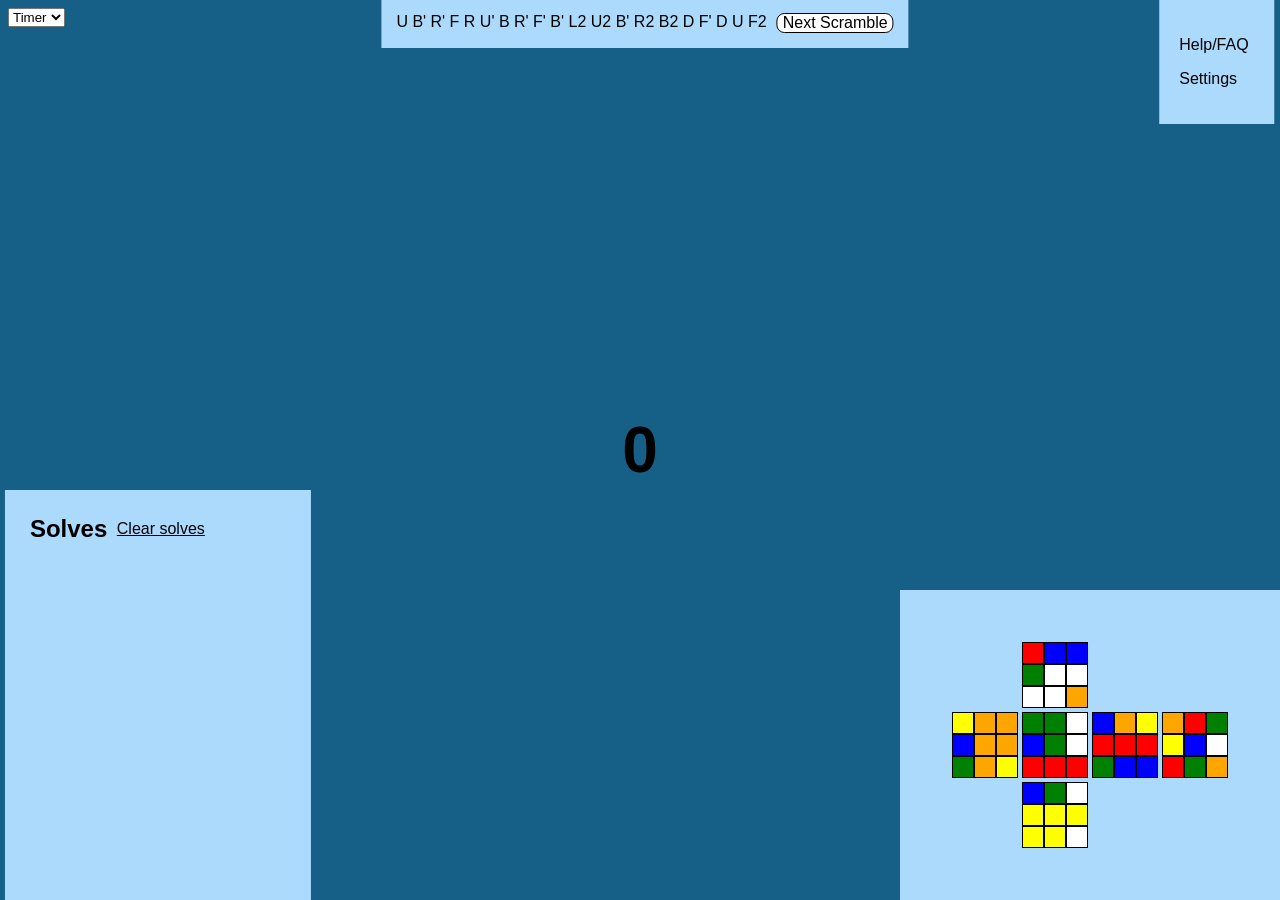
==== index.html @ 04f0a361 "Updated help to be more inclusive." ====
<!DOCTYPE html>
<html>
    <head>
        <title>CubeTrainer | Rubik's Cube Timer and Algorithm Trainer</title>
        <link rel="stylesheet" href="./src/css/styles.css">
        <link rel="stylesheet" href="./src/css/theme.css">
        <link rel="icon" href="https://raw.githubusercontent.com/EthanCubes/CubeTrainer/main/favicon.ico">
    </head>
    <body class="color1">
        <!-- Very disorgnized code. Messy and hard to read. Remember to improve later lol-->
        <select id="modeSelect">
            <option value="timer">Timer</option>
            <option value="driller">Driller</option>
        </select>
        <select id="setSelect">
            <option value="CFOP_OLL">CFOP OLL</option>
            <option value="CFOP_PLL">CFOP PLL</option>
            <option value="CFOP_COLL">COLL</option>
            <option value="roux_EO">Roux Edge Orientation</option>
            <option value="roux_CMLL">Roux CMLL</option>
        </select>

        <div id="menus" class="color2">
            <p id="openHelp" onclick="helpWindow('open')">Help/FAQ</p>
            <p id="openSettings" onclick="settingsWindow('open')">Settings</p>
        </div>

        <div id="scrambleContainer" class="color2">
            <p id="scramble" style="margin: 0px; margin-right: 10px;" onclick="copyScramble()"></p>
            <p onclick="generateScramble()" class="fakeButton" style="background-color: white; border: solid; border-width: 1px; border-radius: 8px; color: black; margin: 0px; padding-left: 5px; padding-right: 5px;">Next Scramble</p>
        </div>

        <div id="timer" class="unselectable"><h1>0.000</h1></div>

        <h1 id="timeDifference"></h1>

        <div id="solves" class="color2">
            <div style="display: flex; ">
                <h2 style="color: black; margin: 0px;">Solves</h2>
                &nbsp;
                <p onclick="clearStoredSolves();" style="color: black; margin: 5px;" class="fakeButton"><u>Clear solves</u></p>
            </div>
            <p id="child"></p>
        </div>

        <div id="drawing" class="color2">
            <div class="placeholder"></div>
            <div class="drawingFace" id="white">
                <div class="grid" id="grid0"></div>
                <div class="grid" id="grid1"></div>
                <div class="grid" id="grid2"></div>
                <div class="grid" id="grid3"></div>
                <div class="grid" id="grid4"></div>
                <div class="grid" id="grid5"></div>
                <div class="grid" id="grid6"></div>
                <div class="grid" id="grid7"></div>
                <div class="grid" id="grid8"></div>
            </div>
            <div class="placeholder"></div>
            <div class="placeholder"></div>

            <div class="drawingFace" id="orange">
                <div class="grid" id="grid9"></div>
                <div class="grid" id="grid10"></div>
                <div class="grid" id="grid11"></div>
                <div class="grid" id="grid12"></div>
                <div class="grid" id="grid13"></div>
                <div class="grid" id="grid14"></div>
                <div class="grid" id="grid15"></div>
                <div class="grid" id="grid16"></div>
                <div class="grid" id="grid17"></div>
            </div>
            <div class="drawingFace" id="green">
                <div class="grid" id="grid18"></div>
                <div class="grid" id="grid19"></div>
                <div class="grid" id="grid20"></div>
                <div class="grid" id="grid21"></div>
                <div class="grid" id="grid22"></div>
                <div class="grid" id="grid23"></div>
                <div class="grid" id="grid24"></div>
                <div class="grid" id="grid25"></div>
                <div class="grid" id="grid26"></div>
            </div>
            <div class="drawingFace" id="red">
                <div class="grid" id="grid27"></div>
                <div class="grid" id="grid28"></div>
                <div class="grid" id="grid29"></div>
                <div class="grid" id="grid30"></div>
                <div class="grid" id="grid31"></div>
                <div class="grid" id="grid32"></div>
                <div class="grid" id="grid33"></div>
                <div class="grid" id="grid34"></div>
                <div class="grid" id="grid35"></div>
            </div>
            <div class="drawingFace" id="blue">
                <div class="grid" id="grid36"></div>
                <div class="grid" id="grid37"></div>
                <div class="grid" id="grid38"></div>
                <div class="grid" id="grid39"></div>
                <div class="grid" id="grid40"></div>
                <div class="grid" id="grid41"></div>
                <div class="grid" id="grid42"></div>
                <div class="grid" id="grid43"></div>
                <div class="grid" id="grid44"></div>
            </div>

            <div class="placeholder"></div>
            <div class="drawingFace" id="yellow">
                <div class="grid" id="grid45"></div>
                <div class="grid" id="grid46"></div>
                <div class="grid" id="grid47"></div>
                <div class="grid" id="grid48"></div>
                <div class="grid" id="grid49"></div>
                <div class="grid" id="grid50"></div>
                <div class="grid" id="grid51"></div>
                <div class="grid" id="grid52"></div>
                <div class="grid" id="grid53"></div>
            </div>
            <div class="placeholder"></div>
            <div class="placeholder"></div>
        </div>

        <div id="dim"></div>
        <div id="help" class="color2">
            <h1>Help / FAQ</h1>
            <p id="closeHelp" onclick="helpWindow('close')">[X]</p>
            <h2>idk why I named it a faq considering no one has ever asked me any questions about this.</h2>
            <h3>When I press the space bar, one of the select menus open.</h3>
            <p>Click twice on a neutral place like the scramble net drawing, and the problem should be solved.</p>
            <h3>How do I use this program?</h3>
            <p>Tap and hold the screen or the spacebar until the timer text turns green, then let go to start the timer. Tap the spacebar or the screen again to stop the timer.</p>
            <p>When you set the program to driller mode, you can choose from several sets of algorithms to train by timing them. It is advised to memorize the algorithms beforehand.</p>
            <h3>My cube doesn't look like the scramble net</h3>
            <p>Make sure that you are scrambling the cube with the white face on top and the green face facing towards you. If this still doesn't work then just do rescramble or something.</p>
            <h3>I got the same scramble twice</h3>
            <p>This is a known "bug" due to the random engine rolling the same number twice in a row.</p>
            <h6>this is it lol</h6>
        </div>
        <div id="settings" class="color2">
            <h1>Settings</h1>
            <p id="closeSettings" onclick="settingsWindow('close'); updateSettings();">[X]</p>
            <h2>Settings will save upon window close.</h2>
            <p style="display: inline; margin: 0px;">Hide Scramble Net Drawing</p><input type="checkbox" id="hideDrawing">
            <br>
            <p style="display: inline; margin: 0px;">Hide Solves History</p><input type="checkbox" id="hideSolves">
            <br>
            <p style="display: inline; margin: 0px;">Hide Scramble (don't use in driller mode)</p><input type="checkbox" id="hideScramble">
            <h3>Theme</h3>
            <select id="themeSelector">
                <option>default</option>
                <option>light_mode</option>
                <option>dark_mode</option>
            </select>
        </div>

        <div id="touchTrigger"></div>

        <script src="./src/js/settings.js"></script>
        <script src="./src/js/timer.js"></script>
        <script src="./src/js/drawingCalculator.js"></script>
        <script src="./src/js/drawingRender.js"></script>
        <script src="./src/js/scramble.js"></script>
        <script src="./src/js/storage.js"></script>
        <script src="./src/js/popup.js"></script>
        <script src="./src/js/driller.js"></script>
        <script src="./src/js/script.js"></script>
    </body>
</html>
---- src/css/styles.css ----
#drawing {
    display: inline-grid;
    grid-template-rows: repeat(3, 1fr);
    grid-template-columns: repeat(4, 1fr);

    color: black;

    padding: 50px;

    position: absolute;
    top: 100%;
    left: 100%;
    transform: translate(-100%, -100%);
}

.drawingFace {
    display: inline-grid;
    grid-template-rows: repeat(3, 1fr);
    grid-template-columns: repeat(3, 1fr);
    margin: 2px;
}

.grid {
    width: 20px;
    height: 20px;
    border: solid 1px;
}

.placeholder {
    width: 60px;
    height: 60px;
}

#timer {
    display: block;
    position: absolute;
    top: 50%;
    left: 50%;
    transform:translate(-50%, -50%); 
    font-size: xx-large;
}


#scrambleContainer {
    display: flex;
    margin: 5px;
    padding: 15px;
    position: absolute;
    top: 2%;
    left: 50%;
    transform: translate(-50%, -50%);
}

#solves {
    padding: 25px;

    display: block;
    width: 20%;
    height: 40%;
    overflow-y: scroll;

    position: absolute;
    top: 100%;
    transform: translate(-1%, -100%);
}

.fakeButton {
    cursor: pointer;
    user-select: none;
}

#scramble {
    cursor: pointer;
}

#timeDifference {
    position: absolute;
    top: 55%;
    left: 50%;
    transform: translate(-50%, -50%);
}

#dim {
    display: none;
    position: fixed;
    top: 0;
    left: 0;
    bottom: 0;
    right: 0;
    width: 100vw;
    height: 100vh;
    background-color: rgba(0, 0, 0, 0.5);
}

#help, #settings {
    display: none;
    position: absolute;
    top: 50%;
    left: 50%;
    transform: translate(-50%, -50%);
    width: 30%;
    height: 75%;
    padding: 10px;
    overflow-y: scroll;
}

#closeHelp, #closeSettings {
    cursor: pointer;
    color: red;
    position: absolute;
    top: 0%;
    left: 97%;
    transform: translate(-50%, -50%);
}

#openHelp, #openSettings {
    cursor: pointer;
}

#menus {
    padding: 20px;
    width: 75px;
    position: absolute;
    top: 0%;
    left: 100%;
    transform: translate(-105%, 0%);
    display: block;
}

.unselectable {
    user-select: none;
}

#touchTrigger {
    position: absolute;
    top: 50%;
    left: 50%;
    transform: translate(-50%, -50%);
    width: 30%;
    height: 75%;
}
---- src/css/theme.css ----
/* Color 1 */
body {
    font-family: Arial, Helvetica, sans-serif;
    color: black;
}

.color1 {
    background-color: rgb(22, 96, 136);
}

.color2 {
    background-color: rgb(171, 218, 252);
}
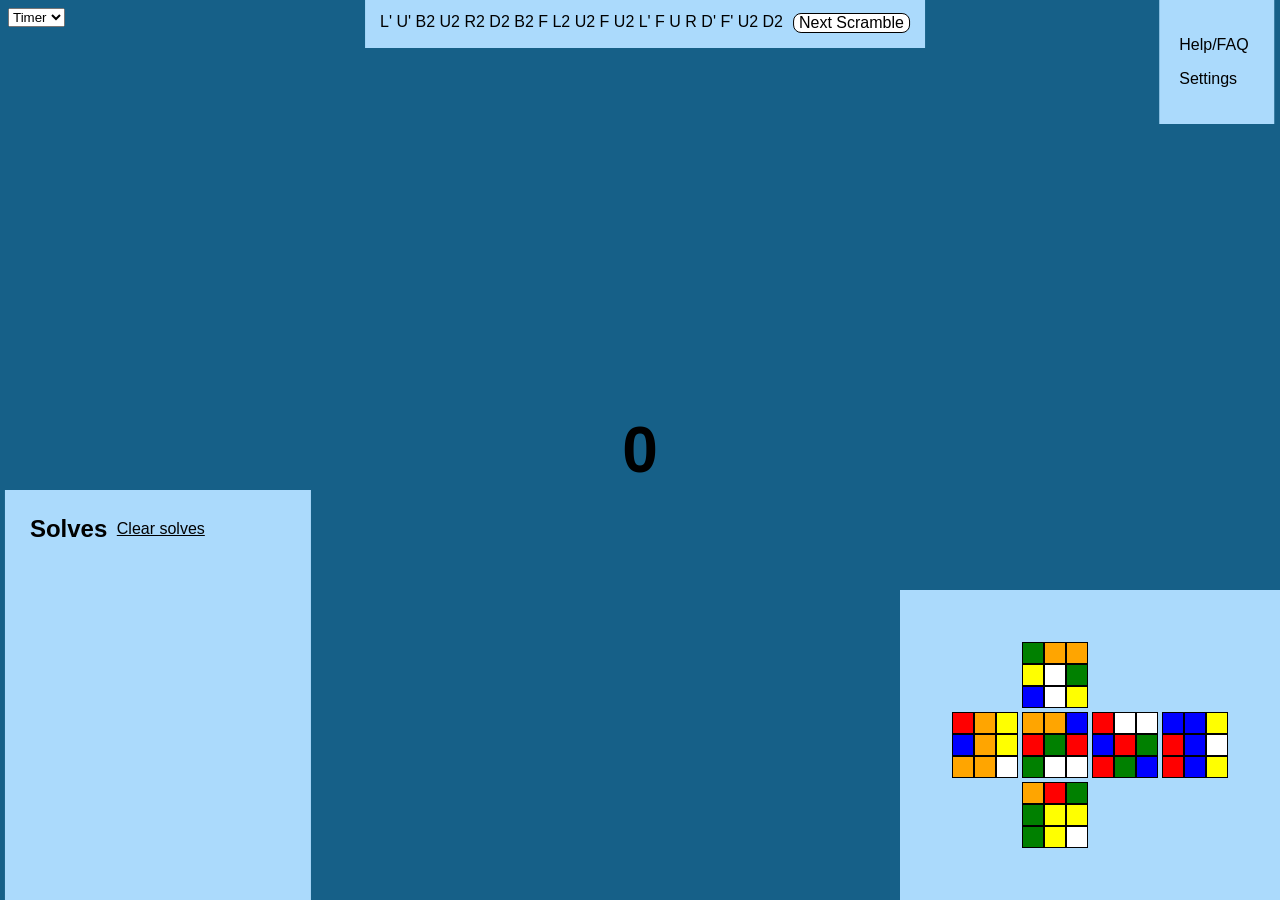
==== commit 1d77f7bc: "Added code for when javascript is disabled or not supported." ====
--- a/index.html
+++ b/index.html
@@ -5,6 +5,14 @@
         <link rel="stylesheet" href="./src/css/styles.css">
         <link rel="stylesheet" href="./src/css/theme.css">
         <link rel="icon" href="https://raw.githubusercontent.com/EthanCubes/CubeTrainer/main/favicon.ico">
+        <noscript>
+            <style>
+                html {
+                    display: none;
+                }
+            </style>
+            <meta http-equiv="refresh" content="0; url=./src/nojs.html" />
+        </noscript>
     </head>
     <body class="color1">
         <!-- Very disorgnized code. Messy and hard to read. Remember to improve later lol-->
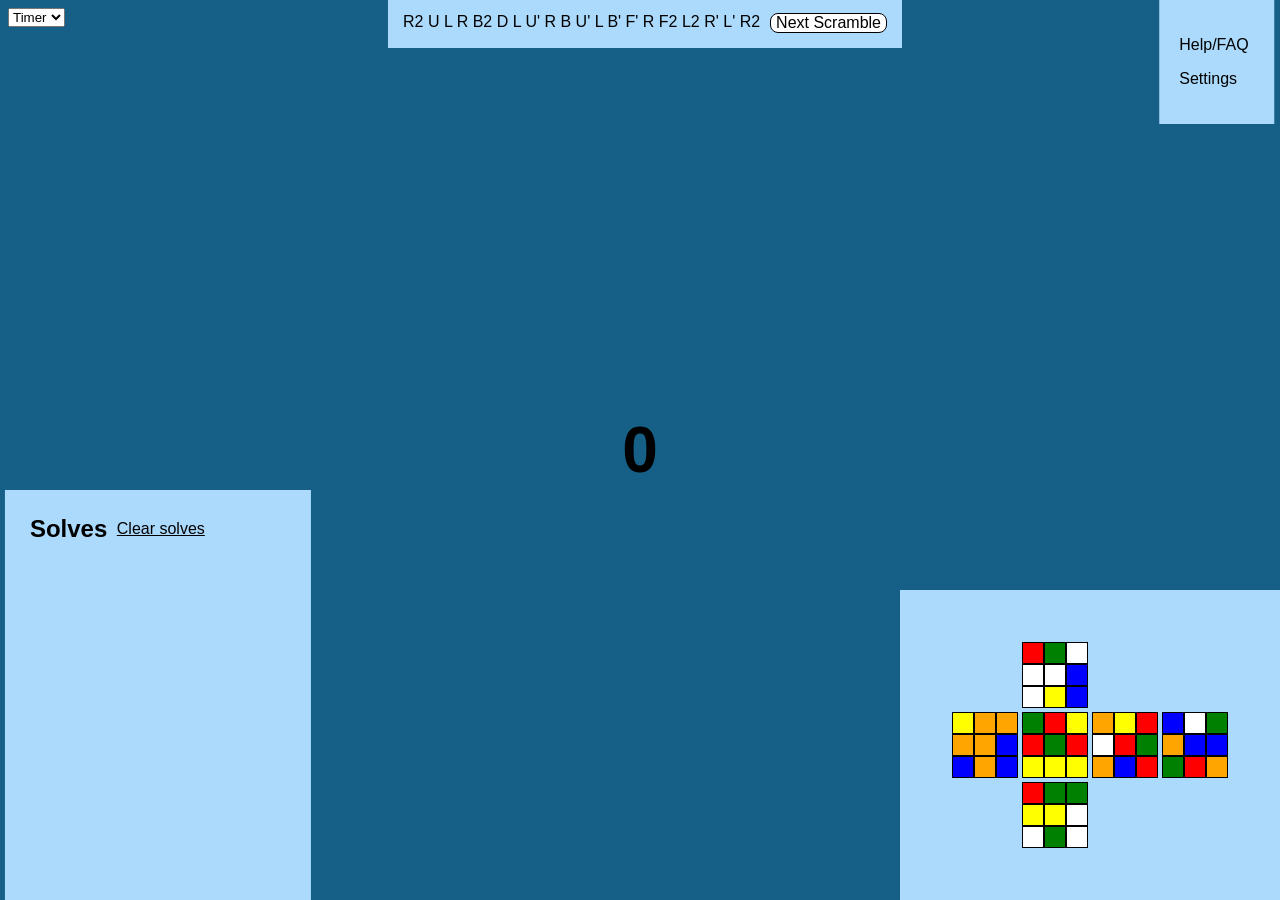
==== commit 3b8ef086: "Added some meta tags to help with SEO" ====
--- a/index.html
+++ b/index.html
@@ -13,6 +13,9 @@
             </style>
             <meta http-equiv="refresh" content="0; url=./src/nojs.html" />
         </noscript>
+        <meta name="description" content="Timer, scramble generator, and algorithm driller for speedcubers (people who try to solve a Rubik's cube as fast as possible).">
+        <meta name="keywords" content="cubing, speedcubing, timer, CFOP, roux, algorithms">
+        <meta name="auther" content="EthanCubes">
     </head>
     <body class="color1">
         <!-- Very disorgnized code. Messy and hard to read. Remember to improve later lol-->
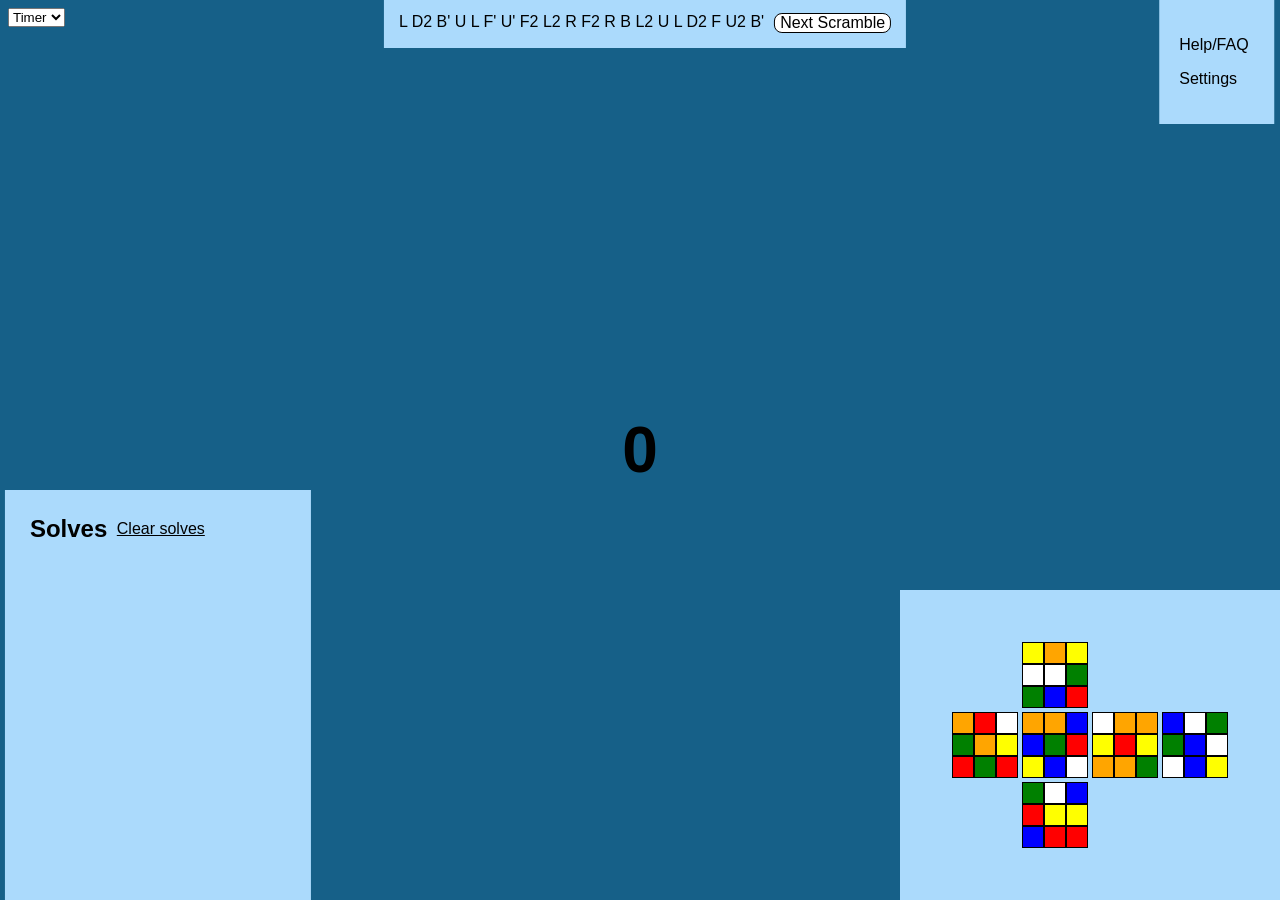
==== commit 1f5344d8: "Removed inline css that was forcing some text to be black even in dark mode." ====
--- a/index.html
+++ b/index.html
@@ -47,9 +47,9 @@
 
         <div id="solves" class="color2">
             <div style="display: flex; ">
-                <h2 style="color: black; margin: 0px;">Solves</h2>
+                <h2 style="margin: 0px;">Solves</h2>
                 &nbsp;
-                <p onclick="clearStoredSolves();" style="color: black; margin: 5px;" class="fakeButton"><u>Clear solves</u></p>
+                <p onclick="clearStoredSolves();" style="margin: 5px;" class="fakeButton"><u>Clear solves</u></p>
             </div>
             <p id="child"></p>
         </div>
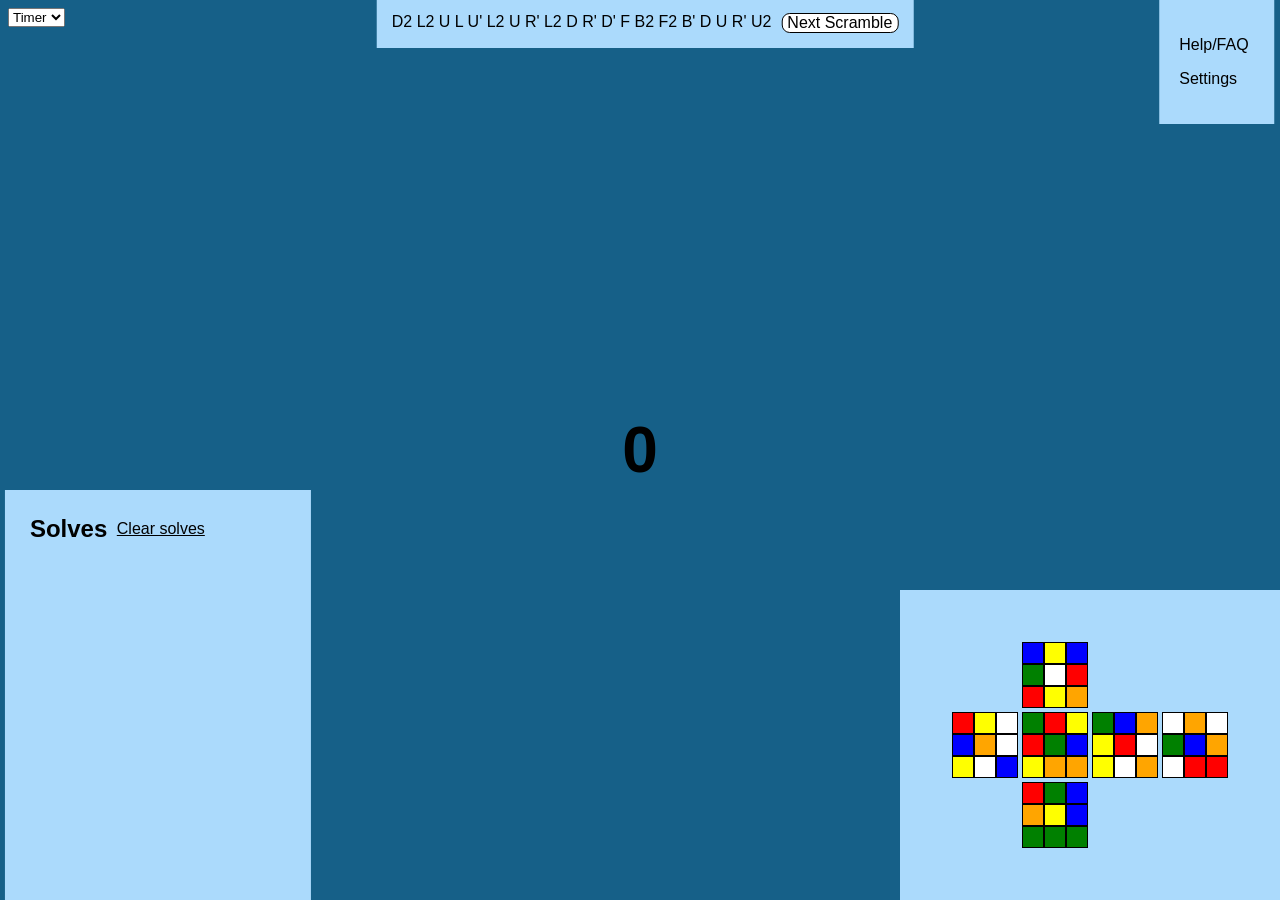
==== commit 4fd3cd4a: "Made certain elements unselectable to help with mobile users." ====
--- a/index.html
+++ b/index.html
@@ -164,7 +164,7 @@
             </select>
         </div>
 
-        <div id="touchTrigger"></div>
+        <div id="touchTrigger" class="unselectable"></div>
 
         <script src="./src/js/settings.js"></script>
         <script src="./src/js/timer.js"></script>
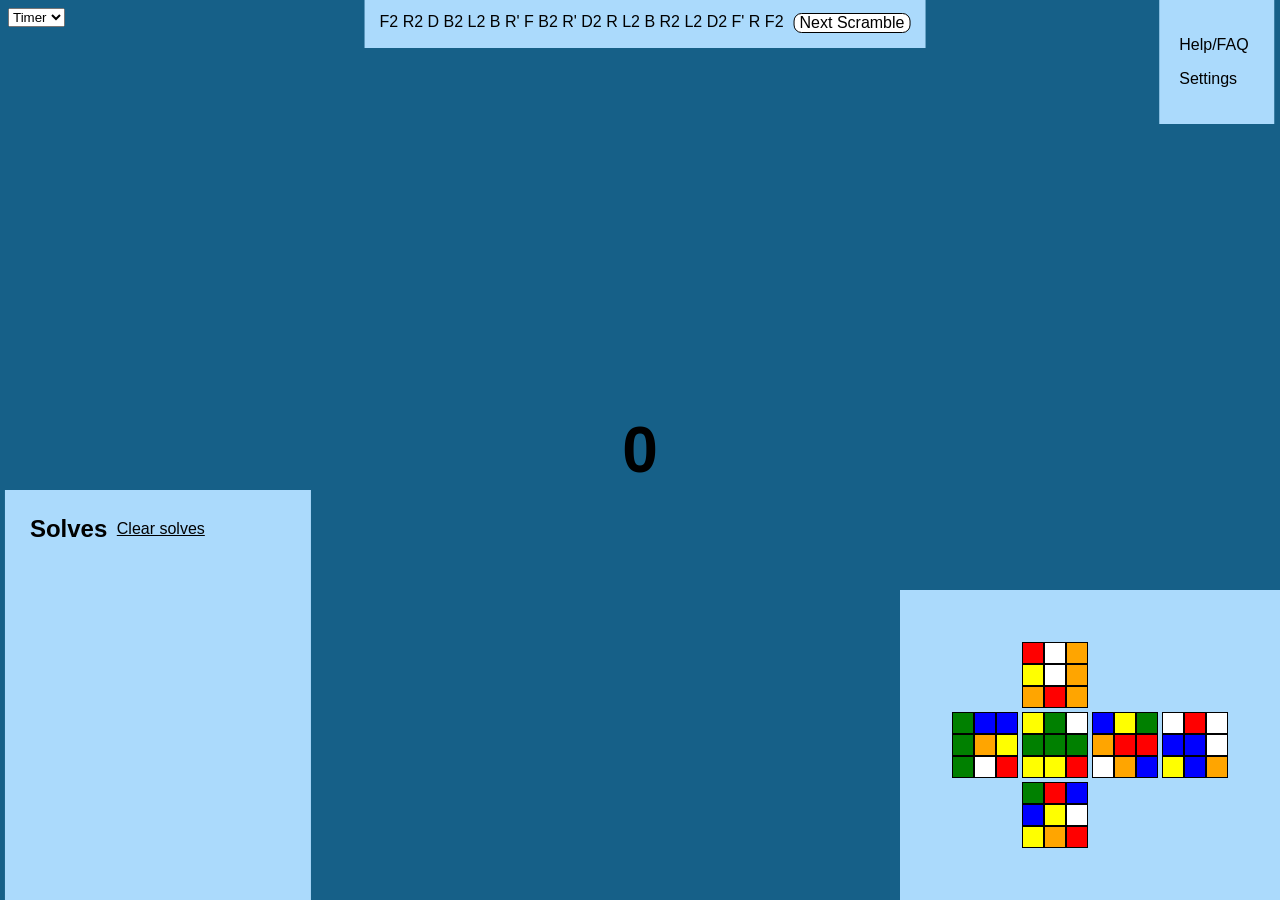
==== commit 379e2f34: "Added function to clear all settings and site data." ====
--- a/index.html
+++ b/index.html
@@ -162,6 +162,8 @@
                 <option>light_mode</option>
                 <option>dark_mode</option>
             </select>
+            <br>
+            <button onclick="totalWipe">Total Wipe (Dangerous)</button>
         </div>
 
         <div id="touchTrigger" class="unselectable"></div>
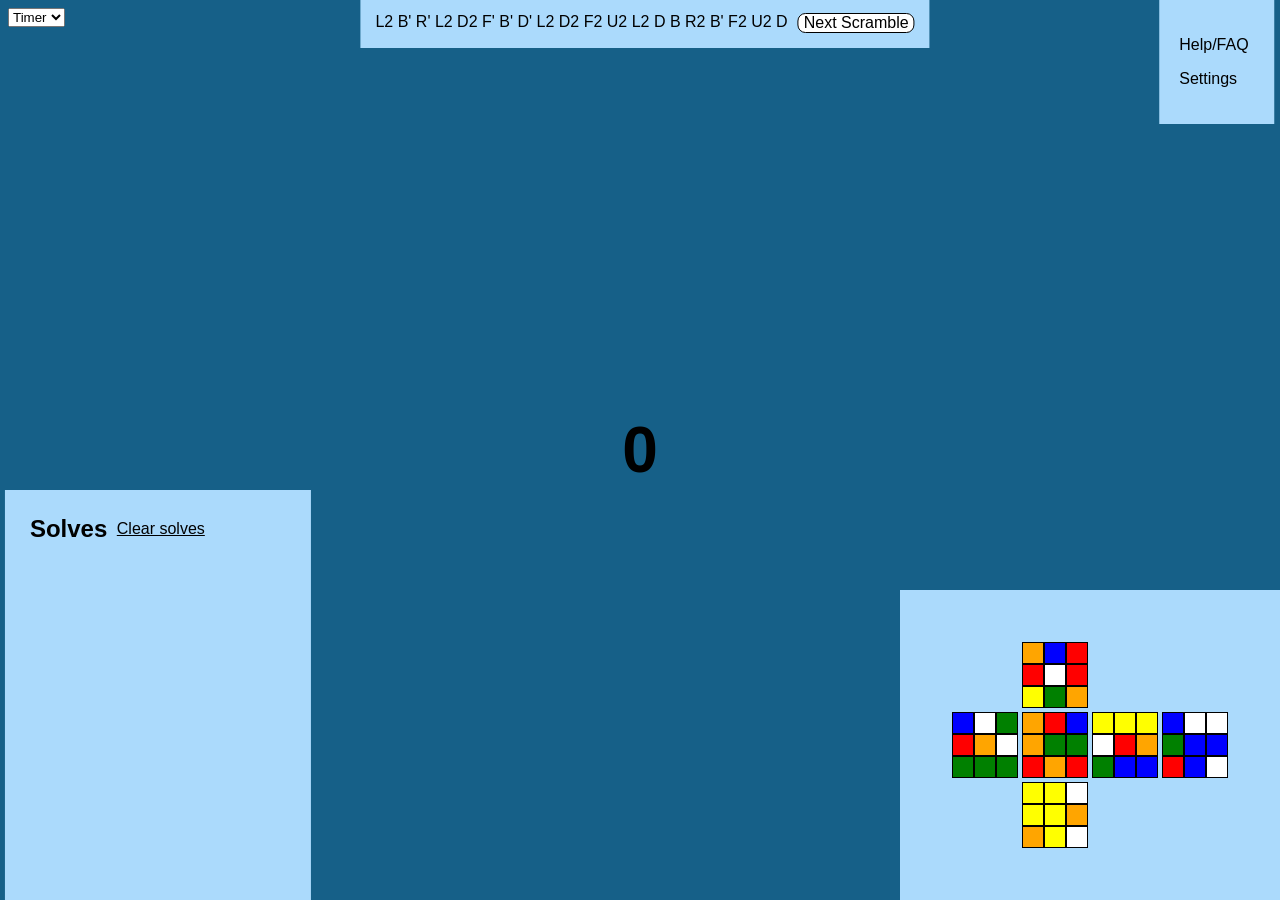
==== commit f991d62c: "Fixed function to clear all settings and data." ====
--- a/index.html
+++ b/index.html
@@ -163,7 +163,8 @@
                 <option>dark_mode</option>
             </select>
             <br>
-            <button onclick="totalWipe">Total Wipe (Dangerous)</button>
+            <h3>If you're having issues....</h3>
+            <button onclick="totalWipe()">Total Wipe (Dangerous)</button>
         </div>
 
         <div id="touchTrigger" class="unselectable"></div>
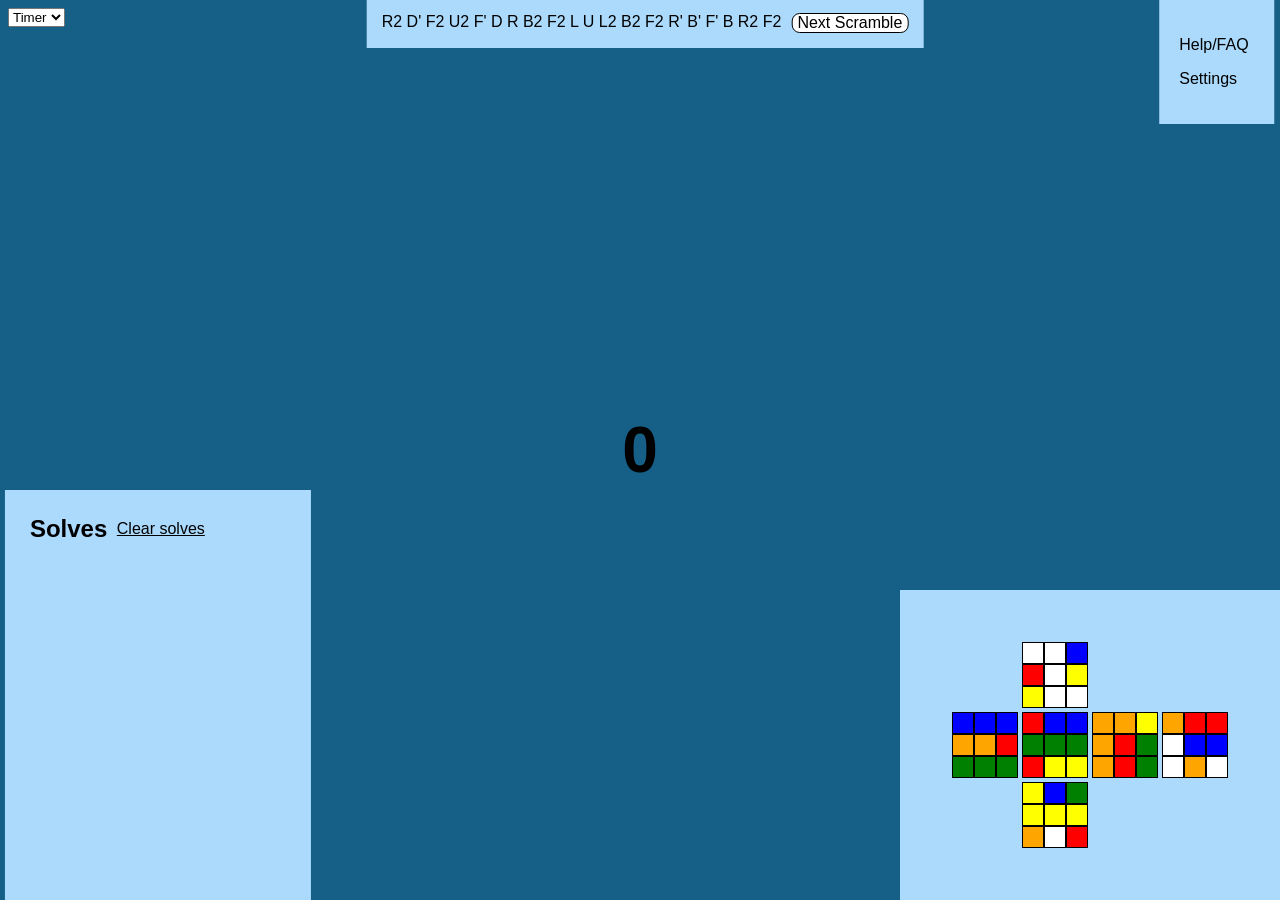
==== commit 400a3607: "Updated Help/FAQ" ====
--- a/index.html
+++ b/index.html
@@ -145,6 +145,8 @@
             <p>Make sure that you are scrambling the cube with the white face on top and the green face facing towards you. If this still doesn't work then just do rescramble or something.</p>
             <h3>I got the same scramble twice</h3>
             <p>This is a known "bug" due to the random engine rolling the same number twice in a row.</p>
+            <h3>Scrambles are not saving.</h3>
+            <p>Refresh the page. If it still doesn't work, go into settings then click the total wipe button.</p>
             <h6>this is it lol</h6>
         </div>
         <div id="settings" class="color2">
